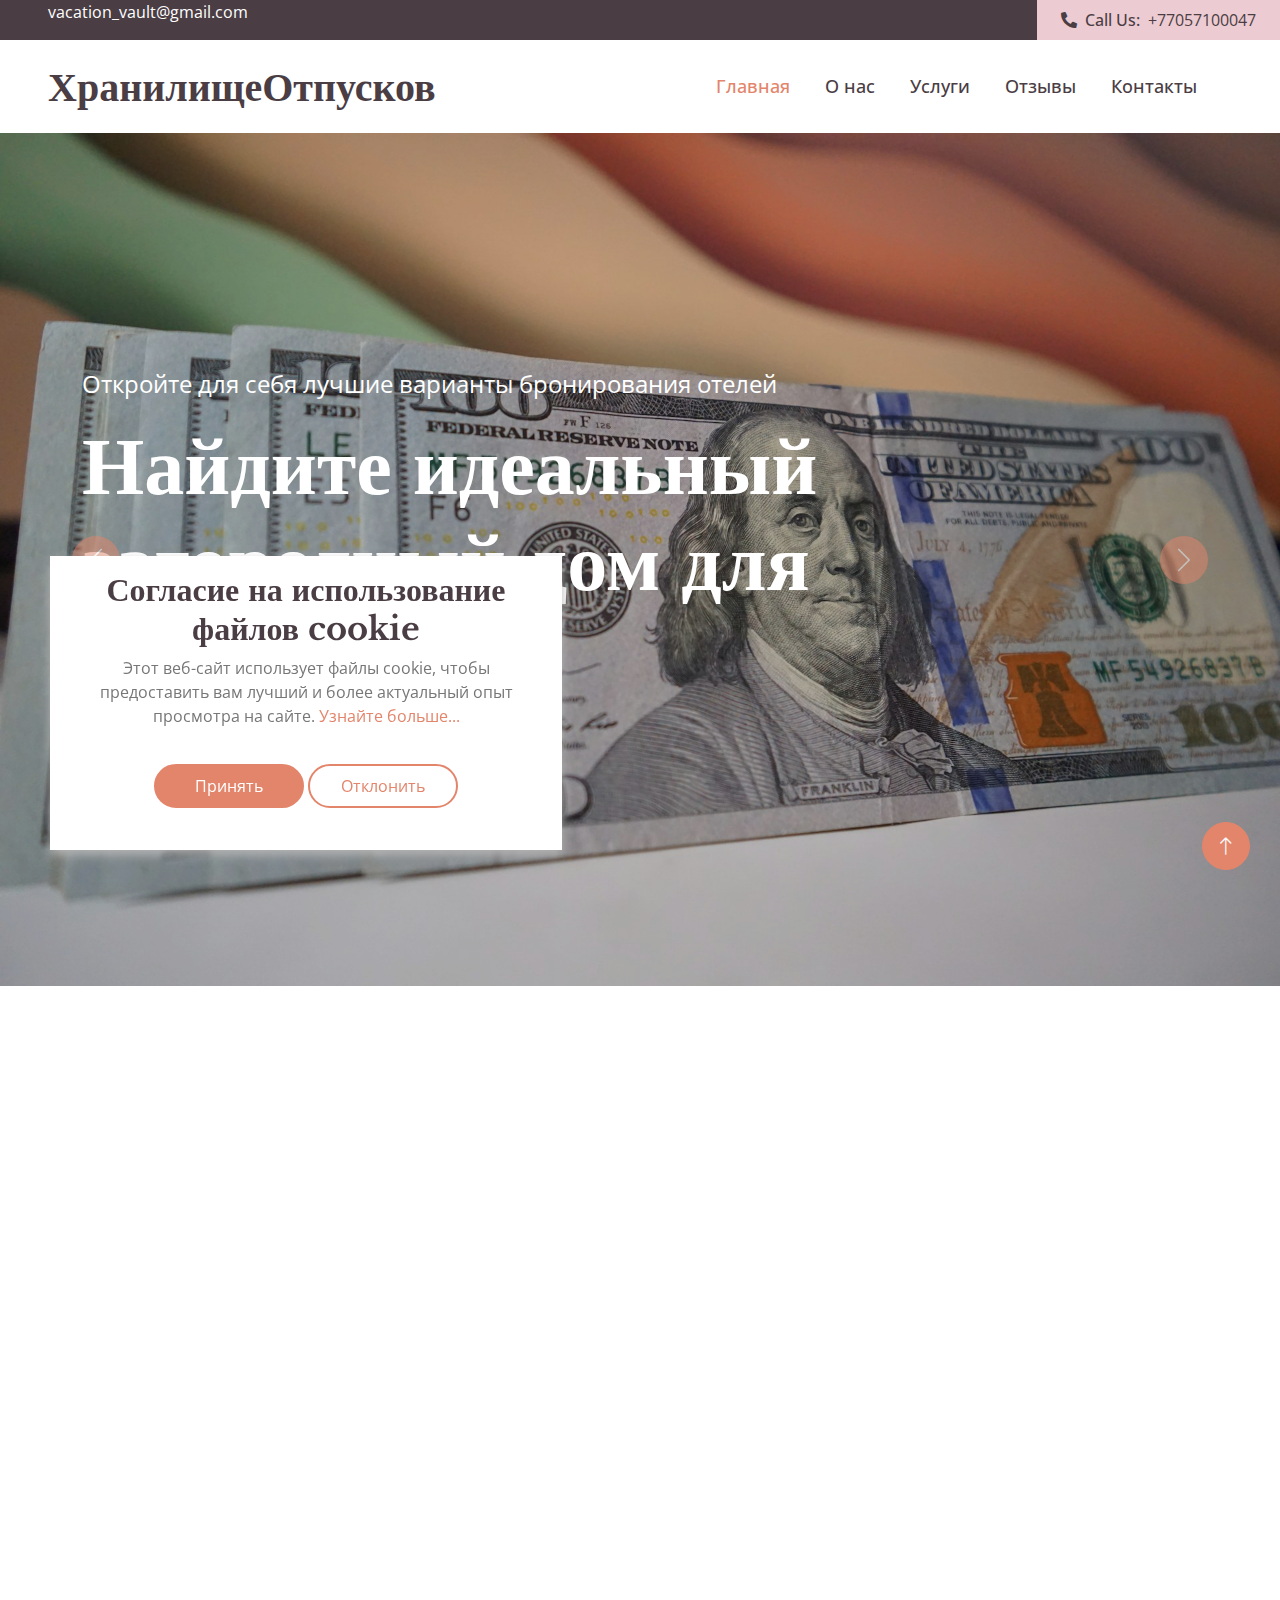
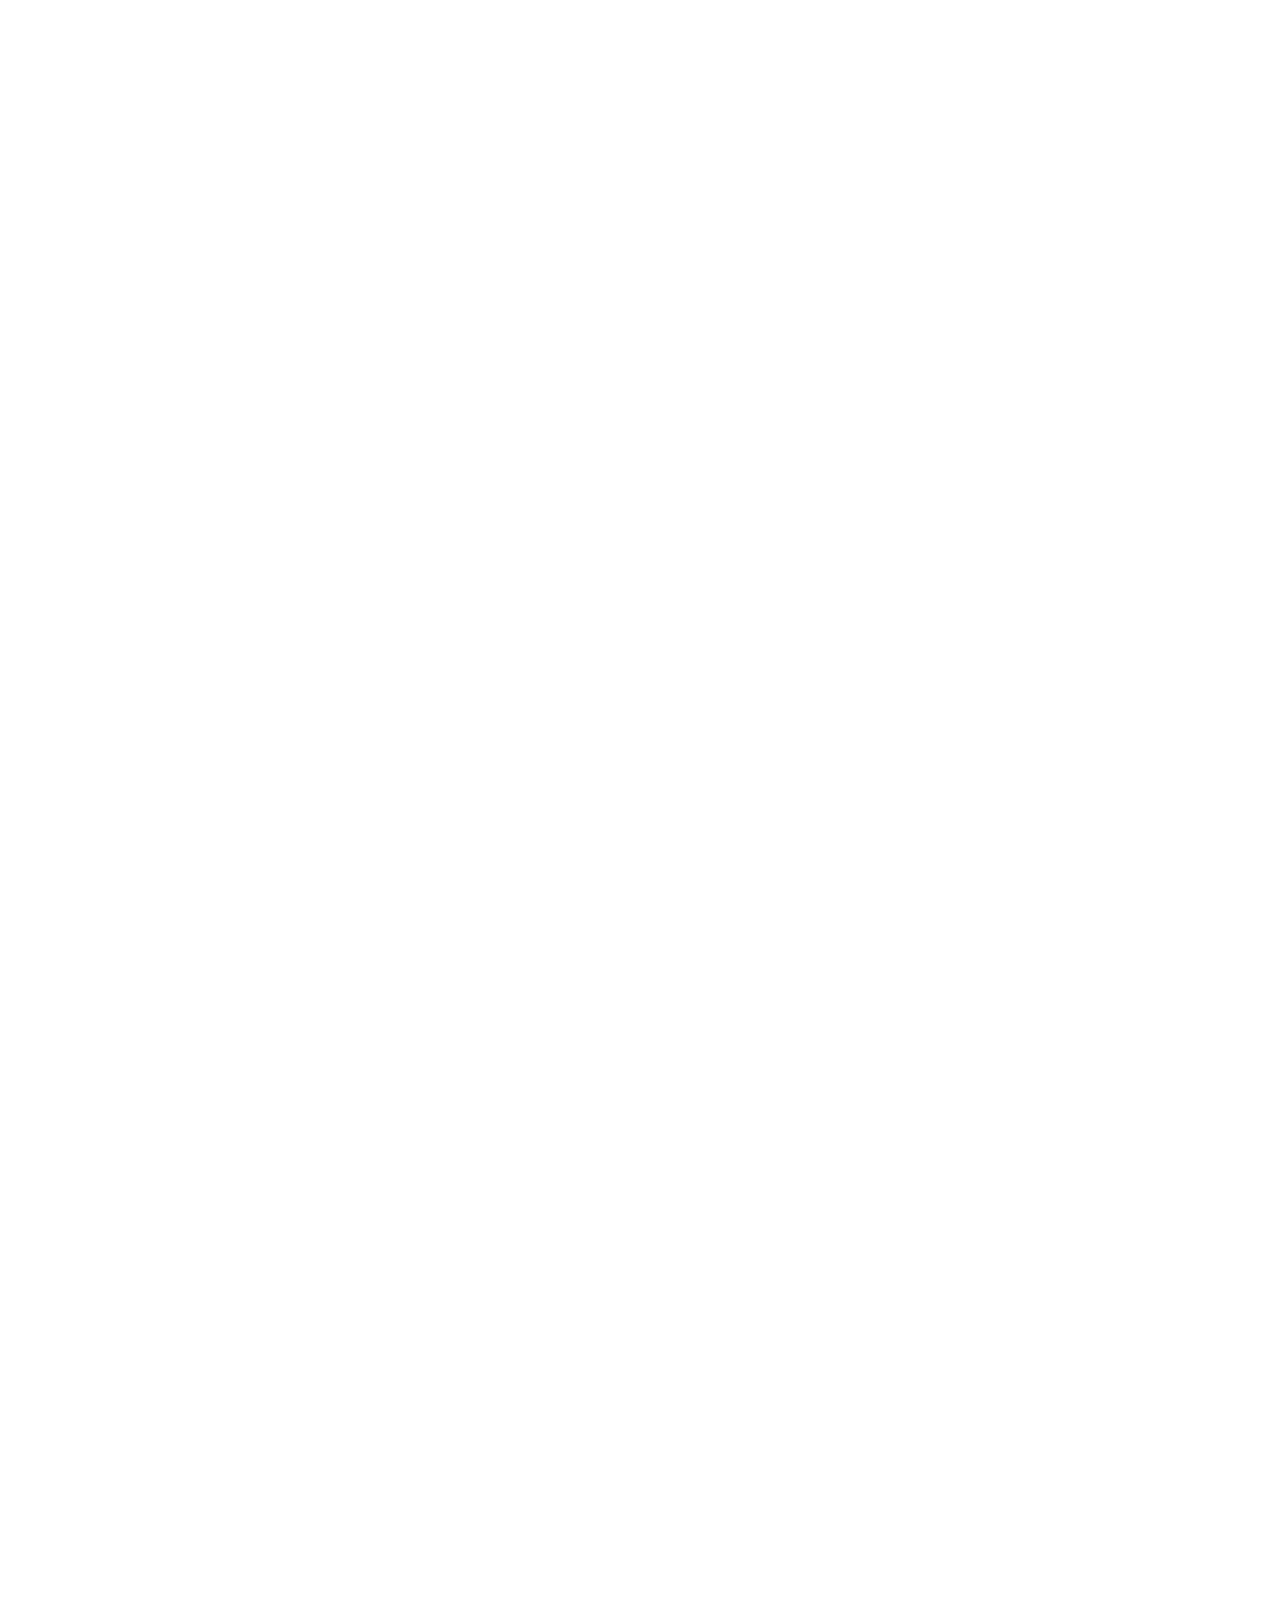
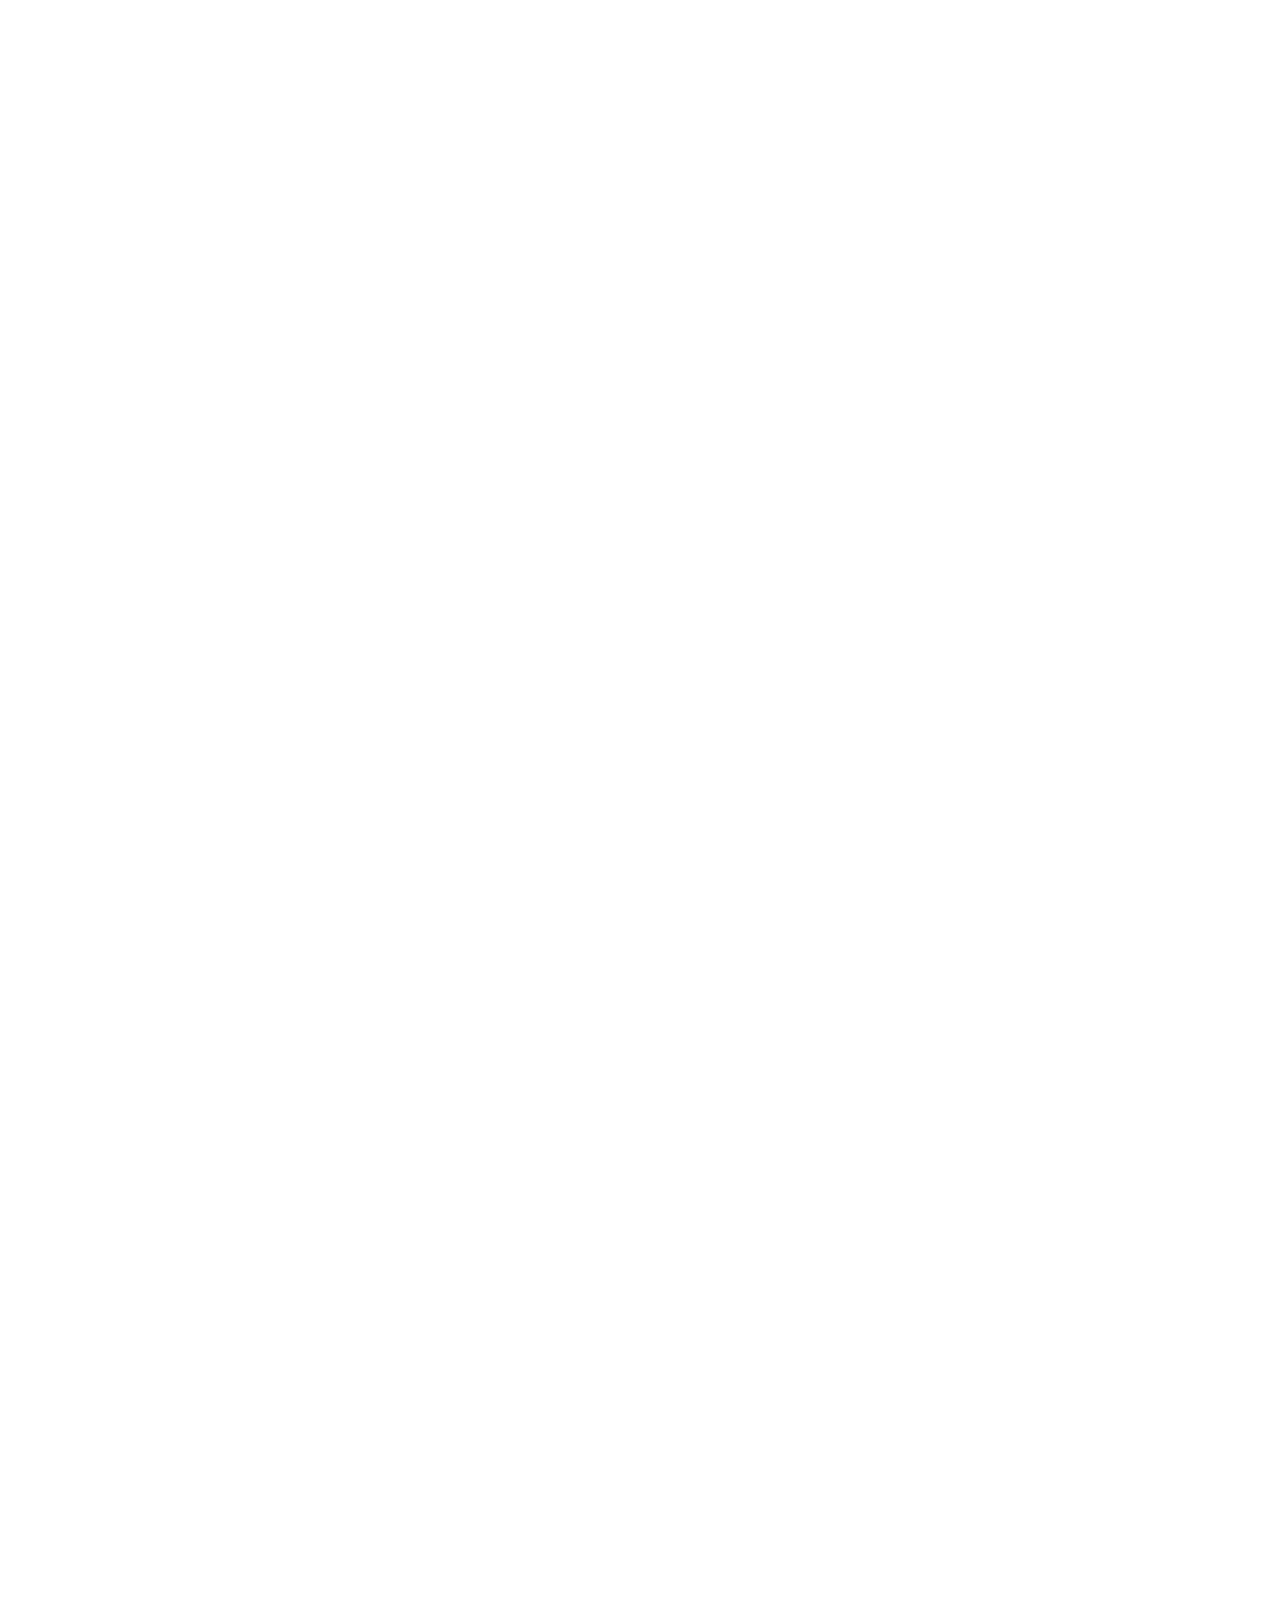
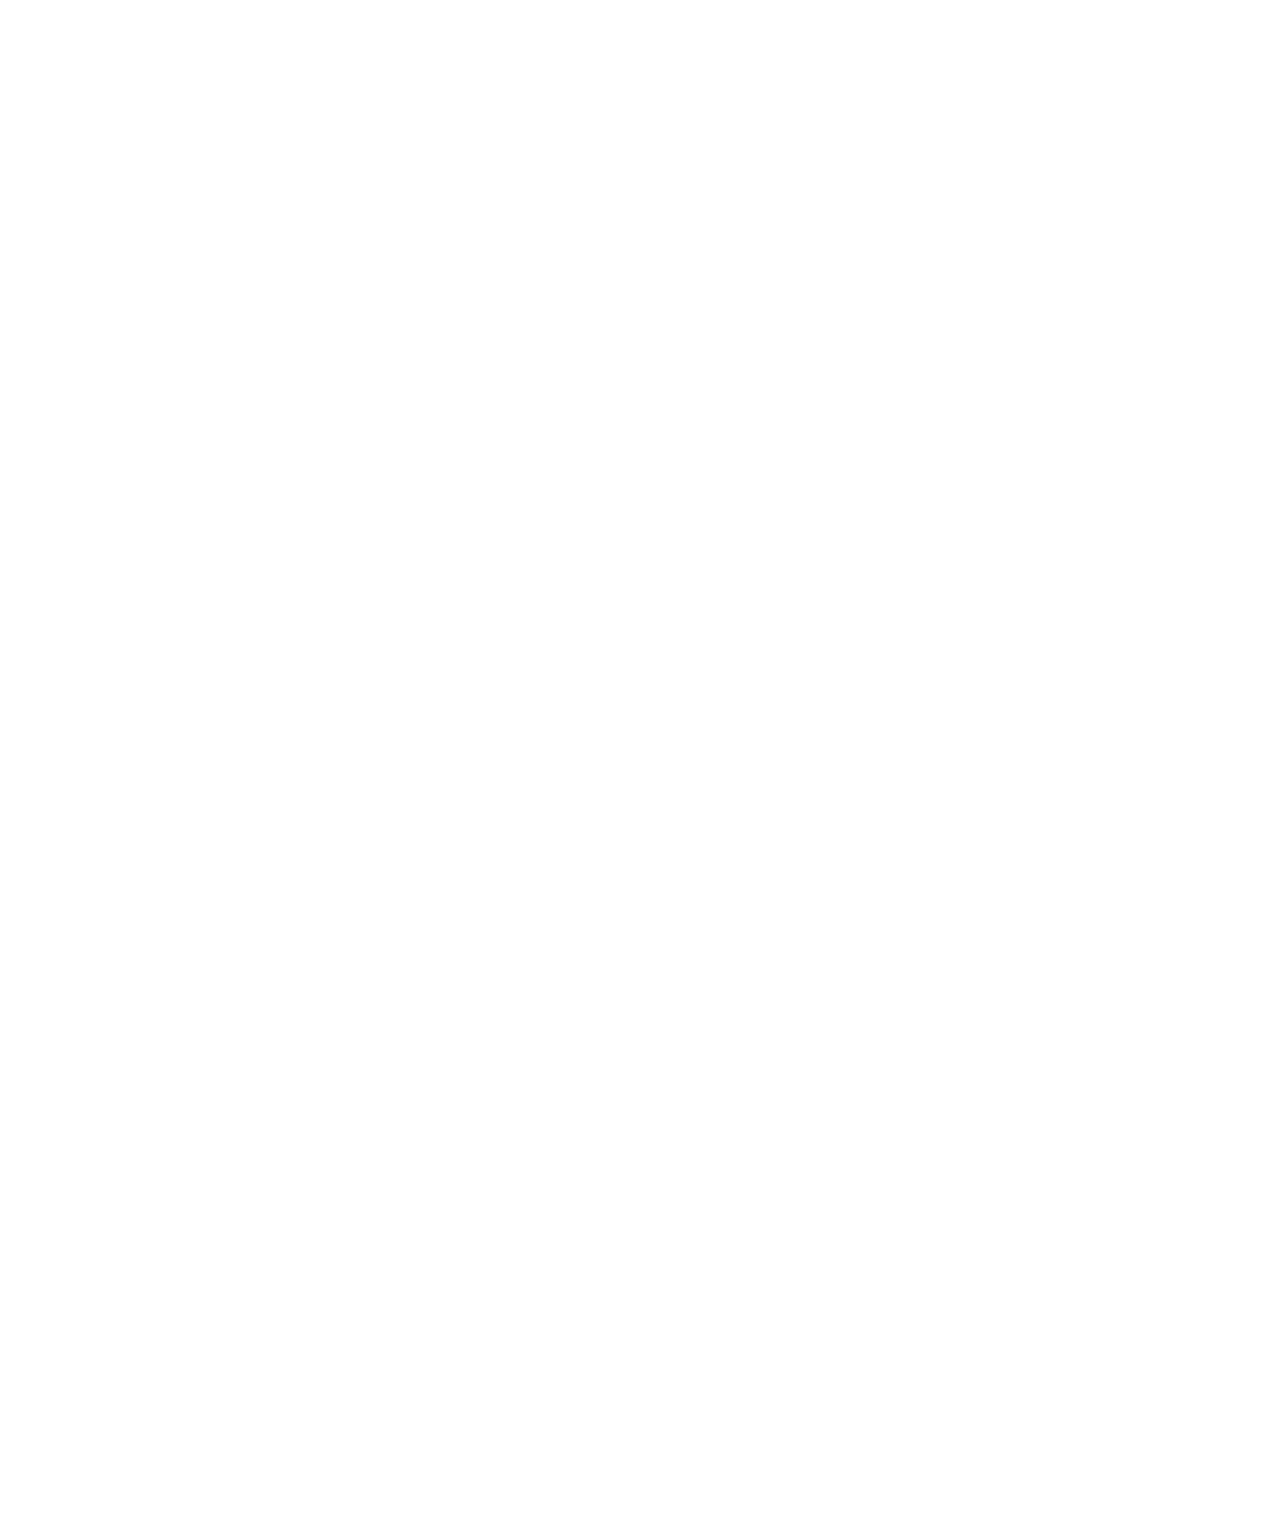
==== index.html @ 485f7a1d "WIP" ====
<!DOCTYPE html>
<html lang="en">
    <head>
        <meta charset="utf-8" />
        <title>ХранилищеОтпусков</title>
        <meta content="width=device-width, initial-scale=1.0" name="viewport" />
        <meta content="" name="keywords" />
        <meta content="" name="description" />

        <!-- Favicon -->
        <link href="img/favicon.ico" rel="icon" />

        <!-- Google Web Fonts -->
        <link rel="preconnect" href="https://fonts.googleapis.com" />
        <link rel="preconnect" href="https://fonts.gstatic.com" crossorigin />
        <link
            href="https://fonts.googleapis.com/css2?family=Libre+Baskerville:wght@700&family=Open+Sans:wght@400;500;600&display=swap"
            rel="stylesheet"
        />

        <!-- Icon Font Stylesheet -->
        <link
            href="https://cdnjs.cloudflare.com/ajax/libs/font-awesome/5.10.0/css/all.min.css"
            rel="stylesheet"
        />
        <link
            href="https://cdn.jsdelivr.net/npm/bootstrap-icons@1.4.1/font/bootstrap-icons.css"
            rel="stylesheet"
        />

        <!-- Libraries Stylesheet -->
        <link href="lib/animate/animate.min.css" rel="stylesheet" />
        <link
            href="lib/owlcarousel/assets/owl.carousel.min.css"
            rel="stylesheet"
        />
        <link href="lib/lightbox/css/lightbox.min.css" rel="stylesheet" />

        <!-- Customized Bootstrap Stylesheet -->
        <link href="css/bootstrap.min.css" rel="stylesheet" />

        <!-- Template Stylesheet -->
        <link href="css/style.css" rel="stylesheet" />
    </head>

    <body>
        <!-- Spinner Start -->
        <div
            id="spinner"
            class="show bg-white position-fixed translate-middle w-100 vh-100 top-50 start-50 d-flex align-items-center justify-content-center"
        >
            <div
                class="spinner-border text-primary"
                role="status"
                style="width: 3rem; height: 3rem"
            ></div>
        </div>
        <!-- Spinner End -->

        <!-- Topbar Start -->
        <div class="container-fluid bg-dark px-0">
            <div class="row g-0 d-none d-lg-flex">
                <div class="col-lg-6 ps-5 text-start text-white">
                    vacation_vault@gmail.com
                </div>
                <div class="col-lg-6 text-end">
                    <div
                        class="h-100 bg-secondary d-inline-flex align-items-center text-dark py-2 px-4"
                    >
                        <span class="me-2 fw-semi-bold"
                            ><i class="fa fa-phone-alt me-2"></i>Call Us:</span
                        >
                        <span>+77057100047</span>
                    </div>
                </div>
            </div>
        </div>
        <!-- Topbar End -->

        <!-- Navbar Start -->
        <nav
            class="navbar navbar-expand-lg bg-white navbar-light sticky-top px-4 px-lg-5"
        >
            <a href="index.html" class="navbar-brand d-flex align-items-center">
                <h1 class="m-0">ХранилищеОтпусков</h1>
            </a>
            <button
                type="button"
                class="navbar-toggler me-0"
                data-bs-toggle="collapse"
                data-bs-target="#navbarCollapse"
            >
                <span class="navbar-toggler-icon"></span>
            </button>
            <div class="collapse navbar-collapse" id="navbarCollapse">
                <div class="navbar-nav ms-auto p-4 p-lg-0">
                    <a href="index.html" class="nav-item nav-link active"
                        >Главная</a
                    >
                    <a href="about.html" class="nav-item nav-link">О нас</a>
                    <a href="service.html" class="nav-item nav-link">Услуги</a>
                    <a href="testimonial.html" class="nav-item nav-link"
                        >Отзывы</a
                    >
                    <a href="contact.html" class="nav-item nav-link"
                        >Контакты</a
                    >
                </div>
            </div>
        </nav>
        <!-- Navbar End -->

        <!-- Carousel Start -->
        <div class="container-fluid px-0 mb-5">
            <div
                id="header-carousel"
                class="carousel slide"
                data-bs-ride="carousel"
            >
                <div class="carousel-inner">
                    <div class="carousel-item active">
                        <img
                            class="w-100"
                            src="img/carousel-1.jpg"
                            alt="Image"
                        />
                        <div class="carousel-caption">
                            <div class="container">
                                <div class="row justify-content-start">
                                    <div class="col-lg-8 text-start">
                                        <p class="fs-4 text-white">
                                            Откройте для себя лучшие варианты
                                            бронирования отелей
                                        </p>
                                        <h1
                                            class="display-1 text-white mb-5 animated slideInRight"
                                        >
                                            Найдите идеальный загородный дом для
                                            отдыха
                                        </h1>
                                    </div>
                                </div>
                            </div>
                        </div>
                    </div>
                    <div class="carousel-item">
                        <img
                            class="w-100"
                            src="img/carousel-2.jpg"
                            alt="Image"
                        />
                        <div class="carousel-caption">
                            <div class="container">
                                <div class="row justify-content-end">
                                    <div class="col-lg-8 text-end">
                                        <p class="fs-4 text-white">
                                            Исследуйте возможности для отдыха в
                                            загородном комплексе
                                        </p>
                                        <h1
                                            class="display-1 text-white mb-5 animated slideInRight"
                                        >
                                            Удобства и расслабление на базе
                                            отдыха
                                        </h1>
                                    </div>
                                </div>
                            </div>
                        </div>
                    </div>
                </div>
                <button
                    class="carousel-control-prev"
                    type="button"
                    data-bs-target="#header-carousel"
                    data-bs-slide="prev"
                >
                    <span
                        class="carousel-control-prev-icon"
                        aria-hidden="true"
                    ></span>
                    <span class="visually-hidden">Назад</span>
                </button>
                <button
                    class="carousel-control-next"
                    type="button"
                    data-bs-target="#header-carousel"
                    data-bs-slide="next"
                >
                    <span
                        class="carousel-control-next-icon"
                        aria-hidden="true"
                    ></span>
                    <span class="visually-hidden">Вперед</span>
                </button>
            </div>
        </div>
        <!-- Carousel End -->

        <!-- About Start -->
        <div class="container-xxl py-5">
            <div class="container">
                <div class="row g-5 align-items-end">
                    <div class="col-lg-6">
                        <div class="row g-2">
                            <div
                                class="col-12 wow fadeIn"
                                data-wow-delay="0.5s"
                            >
                                <img
                                    class="img-fluid rounded"
                                    src="img/approach.jpg"
                                />
                            </div>
                        </div>
                    </div>
                    <div class="col-lg-6 wow fadeIn" data-wow-delay="0.5s">
                        <p
                            class="section-title bg-white text-start text-primary pe-3"
                        >
                            Наш Подход
                        </p>
                        <h1 class="mb-4">
                            Наш подход к бронированию: Коммитмент к качеству и
                            удобству
                        </h1>
                        <p class="mb-4">
                            В постоянно меняющемся мире туризма наш подход
                            основан на стремлении к созданию ценности и удобства
                            для клиентов. Мы считаем, что эффективное
                            бронирование не просто обеспечивает комфорт, но и
                            способствует ответственному отдыху. Мы предлагаем
                            разнообразные варианты бронирования отелей,
                            загородных домов и загородных комплексов, а также
                            баз отдыха, чтобы удовлетворить потребности каждого
                            путешественника. Наша цель — предоставить лучший
                            сервис и гарантировать, что каждый клиент найдет
                            идеальное место для отдыха. Мы уделяем внимание
                            исследованиям и сотрудничеству с местными
                            сообществами, чтобы наши предложения не только
                            соответствовали ожиданиям, но и поддерживали
                            устойчивое развитие регионов. Наша философия
                            заключается в том, что каждое бронирование должно
                            быть не только удобным, но и приносящим радость и
                            удовлетворение.
                        </p>
                    </div>
                </div>
            </div>
        </div>
        <!-- About End -->

        <!-- Features Start -->
        <div class="container-xxl py-5">
            <div class="container">
                <div class="row g-5 align-items-center">
                    <div class="col-lg-6 wow fadeInUp" data-wow-delay="0.1s">
                        <p
                            class="section-title bg-white text-start text-primary pe-3"
                        >
                            Почему выбирают нас!
                        </p>
                        <h1 class="mb-4">
                            Ваш партнер в организации качественного отдыха
                        </h1>
                        <p class="mb-4">
                            Выбор правильного партнера для бронирования жилья
                            важен в современном мире путешествий, особенно когда
                            речь идет о таких возможностях, как бронирование
                            отеля, загородного дома, загородного комплекса или
                            базы отдыха. Наш подход объединяет опыт,
                            инновационные стратегии и стремление к качеству, что
                            делает нас идеальным выбором для тех, кто ищет
                            комфорт и удобство. Мы посвящаем себя тому, чтобы
                            воплощать мечты в реальность, предлагая лучшие
                            условия для отдыха. Мы уделяем особое внимание
                            взаимодействию с местными сообществами, чтобы наши
                            предложения приносили пользу тем, кто нас окружает.
                            Наша цель — обеспечить высокий уровень сервиса и
                            гарантировать, что каждый клиент найдет идеальное
                            место для отдыха.
                        </p>
                        <p>
                            <i class="fa fa-check text-primary me-3"></i>
                            Экспертная помощь в бронировании отелей и
                            загородного жилья
                        </p>
                        <p>
                            <i class="fa fa-check text-primary me-3"></i>
                            Стремление к качественному отдыху
                        </p>
                        <p>
                            <i class="fa fa-check text-primary me-3"></i>
                            Уникальные партнерские отношения для повышения
                            уровня сервиса
                        </p>
                    </div>
                    <div class="col-lg-6">
                        <div class="rounded overflow-hidden">
                            <div class="row g-0">
                                <div
                                    class="col-sm-6 wow fadeIn"
                                    data-wow-delay="0.1s"
                                >
                                    <div
                                        class="text-center bg-primary py-5 px-4"
                                    >
                                        <img
                                            style="width: 64px; height: 64px"
                                            class="img-fluid mb-4"
                                            src="img/experience.png"
                                            alt=""
                                        />
                                        <h1
                                            class="display-6 text-white"
                                            data-toggle="counter-up"
                                        >
                                            12
                                        </h1>
                                        <span
                                            class="fs-5 fw-semi-bold text-secondary"
                                            >Годы опыта</span
                                        >
                                    </div>
                                </div>
                                <div
                                    class="col-sm-6 wow fadeIn"
                                    data-wow-delay="0.3s"
                                >
                                    <div
                                        class="text-center bg-secondary py-5 px-4"
                                    >
                                        <img
                                            style="width: 64px; height: 64px"
                                            class="img-fluid mb-4"
                                            src="img/award.png"
                                            alt=""
                                        />
                                        <h1
                                            class="display-6"
                                            data-toggle="counter-up"
                                        >
                                            183
                                        </h1>
                                        <span
                                            class="fs-5 fw-semi-bold text-primary"
                                            >Награды</span
                                        >
                                    </div>
                                </div>
                                <div
                                    class="col-sm-6 wow fadeIn"
                                    data-wow-delay="0.5s"
                                >
                                    <div
                                        class="text-center bg-secondary py-5 px-4"
                                    >
                                        <img
                                            style="width: 64px; height: 64px"
                                            class="img-fluid mb-4"
                                            src="img/animal.png"
                                            alt=""
                                        />
                                        <h1
                                            class="display-6"
                                            data-toggle="counter-up"
                                        >
                                            78
                                        </h1>
                                        <span
                                            class="fs-5 fw-semi-bold text-primary"
                                            >Проектов выполнено</span
                                        >
                                    </div>
                                </div>
                                <div
                                    class="col-sm-6 wow fadeIn"
                                    data-wow-delay="0.7s"
                                >
                                    <div
                                        class="text-center bg-primary py-5 px-4"
                                    >
                                        <img
                                            style="width: 64px; height: 64px"
                                            class="img-fluid mb-4"
                                            src="img/client.png"
                                            alt=""
                                        />
                                        <h1
                                            class="display-6 text-white"
                                            data-toggle="counter-up"
                                        >
                                            3940
                                        </h1>
                                        <span
                                            class="fs-5 fw-semi-bold text-secondary"
                                            >Счастливых клиентов</span
                                        >
                                    </div>
                                </div>
                            </div>
                        </div>
                    </div>
                </div>
            </div>
        </div>
        <!-- Features End -->

        <!-- Gallery Start -->
        <div class="container-xxl py-5 px-0">
            <div class="row g-0">
                <div
                    class="col-lg-3 col-md-6 wow fadeInUp"
                    data-wow-delay="0.1s"
                >
                    <div class="row g-0">
                        <div class="col-12">
                            <a
                                class="d-block"
                                href="img/gallery-5.jpg"
                                data-lightbox="gallery"
                            >
                                <img
                                    class="img-fluid"
                                    src="img/gallery-5.jpg"
                                    alt=""
                                />
                            </a>
                        </div>
                        <div class="col-12">
                            <a
                                class="d-block"
                                href="img/gallery-1.jpg"
                                data-lightbox="gallery"
                            >
                                <img
                                    class="img-fluid"
                                    src="img/gallery-1.jpg"
                                    alt=""
                                />
                            </a>
                        </div>
                    </div>
                </div>
                <div
                    class="col-lg-3 col-md-6 wow fadeInUp"
                    data-wow-delay="0.3s"
                >
                    <div class="row g-0">
                        <div class="col-12">
                            <a
                                class="d-block"
                                href="img/gallery-2.jpg"
                                data-lightbox="gallery"
                            >
                                <img
                                    class="img-fluid"
                                    src="img/gallery-2.jpg"
                                    alt=""
                                />
                            </a>
                        </div>
                        <div class="col-12">
                            <a
                                class="d-block"
                                href="img/gallery-6.jpg"
                                data-lightbox="gallery"
                            >
                                <img
                                    class="img-fluid"
                                    src="img/gallery-6.jpg"
                                    alt=""
                                />
                            </a>
                        </div>
                    </div>
                </div>
                <div
                    class="col-lg-3 col-md-6 wow fadeInUp"
                    data-wow-delay="0.5s"
                >
                    <div class="row g-0">
                        <div class="col-12">
                            <a
                                class="d-block"
                                href="img/gallery-7.jpg"
                                data-lightbox="gallery"
                            >
                                <img
                                    class="img-fluid"
                                    src="img/gallery-7.jpg"
                                    alt=""
                                />
                            </a>
                        </div>
                        <div class="col-12">
                            <a
                                class="d-block"
                                href="img/gallery-3.jpg"
                                data-lightbox="gallery"
                            >
                                <img
                                    class="img-fluid"
                                    src="img/gallery-3.jpg"
                                    alt=""
                                />
                            </a>
                        </div>
                    </div>
                </div>
                <div
                    class="col-lg-3 col-md-6 wow fadeInUp"
                    data-wow-delay="0.7s"
                >
                    <div class="row g-0">
                        <div class="col-12">
                            <a
                                class="d-block"
                                href="img/gallery-4.jpg"
                                data-lightbox="gallery"
                            >
                                <img
                                    class="img-fluid"
                                    src="img/gallery-4.jpg"
                                    alt=""
                                />
                            </a>
                        </div>
                        <div class="col-12">
                            <a
                                class="d-block"
                                href="img/gallery-8.jpg"
                                data-lightbox="gallery"
                            >
                                <img
                                    class="img-fluid"
                                    src="img/gallery-8.jpg"
                                    alt=""
                                />
                            </a>
                        </div>
                    </div>
                </div>
            </div>
        </div>
        <!-- Gallery End -->

        <!-- Product Start -->
        <div class="container-xxl py-5">
            <div class="container">
                <div
                    class="text-center mx-auto wow fadeInUp"
                    data-wow-delay="0.1s"
                >
                    <p
                        class="section-title bg-white text-center text-primary px-3"
                    >
                        Основные Принципы
                    </p>
                    <h1 class="mb-5">Стремление к качеству и надежности</h1>
                    <p>
                        В мире бронирования жилья соблюдение основных принципов
                        необходимо для достижения устойчивого роста и
                        долгосрочного успеха. Наша философия основана на
                        убеждении, что качественный отдых может сочетаться с
                        социальной ответственностью и уважением к окружающей
                        среде. Мы подчеркиваем важность стратегического подхода,
                        который приносит пользу как клиентам, так и местным
                        сообществам. Центральным в нашем подходе является
                        понимание того, что сектор загородного отдыха предлагает
                        уникальные возможности, которые требуют тщательного
                        планирования. Проекты, такие как бронирование отеля,
                        загородного дома или базы отдыха, демонстрируют, как
                        ответственный подход может открыть значительный
                        потенциал, способствуя этичным практикам. Фокусируясь на
                        устойчивом развитии и вовлечении сообщества, мы создаем
                        пути для роста, которые отражают нашу приверженность
                        качеству и социальной ценности.
                    </p>
                </div>
                <div class="row gx-4">
                    <div
                        class="col-md-6 col-lg-4 col-xl-4 wow fadeInUp"
                        data-wow-delay="0.1s"
                    >
                        <div class="product-item">
                            <div class="position-relative">
                                <img
                                    class="img-fluid"
                                    src="img/product-1.jpg"
                                    alt=""
                                />
                            </div>
                            <div class="text-center p-4">
                                <a class="d-block h5" href="">
                                    Вовлечение Сообщества
                                </a>
                                <span class="text-primary me-1">
                                    Бронирование загородного жилья требует
                                    глубокого понимания местных сообществ.
                                    Устанавливая отношения и приоритизируя
                                    потребности сообщества, мы обеспечиваем,
                                    чтобы наши предложения приносили
                                    положительные социальные изменения, создавая
                                    комфорт для отдыхающих.
                                </span>
                            </div>
                        </div>
                    </div>
                    <div
                        class="col-md-6 col-lg-4 col-xl-4 wow fadeInUp"
                        data-wow-delay="0.3s"
                    >
                        <div class="product-item">
                            <div class="position-relative">
                                <img
                                    class="img-fluid"
                                    src="img/product-2.jpg"
                                    alt=""
                                />
                            </div>
                            <div class="text-center p-4">
                                <a class="d-block h5" href="">
                                    Устойчивый Фокус на Загородный Отдых
                                </a>
                                <span class="text-primary me-1">
                                    Наша приверженность устойчивому развитию
                                    определяет наши стратегии бронирования. Мы
                                    приоритизируем проекты, такие как загородные
                                    комплексы, которые не только обеспечивают
                                    комфорт, но и придерживаются лучших
                                    экологических практик, обеспечивая
                                    ответственное управление ресурсами.
                                </span>
                            </div>
                        </div>
                    </div>
                    <div
                        class="col-md-6 col-lg-4 col-xl-4 wow fadeInUp"
                        data-wow-delay="0.5s"
                    >
                        <div class="product-item">
                            <div class="position-relative">
                                <img
                                    class="img-fluid"
                                    src="img/product-3.jpg"
                                    alt=""
                                />
                            </div>
                            <div class="text-center p-4">
                                <a class="d-block h5" href="">
                                    Стратегическое Планирование Отдыха
                                </a>
                                <span class="text-primary me-1">
                                    Эффективное планирование является основой
                                    нашего подхода к бронированию. Разрабатывая
                                    индивидуальные стратегии, учитывающие как
                                    рыночные возможности, так и потребности
                                    местных сообществ, мы помогаем нашим
                                    клиентам делать обоснованные выборы для
                                    комфортного отдыха.
                                </span>
                            </div>
                        </div>
                    </div>
                </div>
            </div>
        </div>
        <!-- Product End -->

        <!-- Banner Start -->
        <div
            class="container-fluid banner my-5 py-5"
            data-parallax="scroll"
            data-image-src="img/banner.jpg"
        >
            <div class="container py-5">
                <div class="row g-5">
                    <div class="col-lg-12 wow fadeIn" data-wow-delay="0.3s">
                        <div class="row g-4 align-items-center">
                            <div class="col-sm-4">
                                <img
                                    class="img-fluid rounded"
                                    src="img/banner-1.jpg"
                                    alt=""
                                />
                            </div>
                            <div class="col-sm-8">
                                <h2 class="text-white mb-3">
                                    Перспективы Загородного Отдыха
                                </h2>
                                <p class="text-white mb-4">
                                    В последние годы сектор загородного отдыха
                                    стал настоящей находкой для тех, кто ищет
                                    качественный отдых. С растущим спросом на
                                    комфортное проживание, возможности для
                                    бронирования отеля, загородного дома или
                                    базы отдыха привлекают внимание как
                                    индивидуальных, так и корпоративных
                                    клиентов. Стратегия выбора загородного жилья
                                    основывается на принципах устойчивого
                                    развития и вовлечения местного сообщества.
                                    Такие проекты, как бронирование загородного
                                    комплекса, направлены не только на комфорт
                                    клиентов, но и на поддержку местной
                                    экономики и социальной ответственности. В
                                    центре этой инициативы находится создание
                                    уникальных возможностей для отдыха, которые
                                    обеспечивают качественное обслуживание и
                                    удовлетворение потребностей клиентов. Наша
                                    цель — не только предоставить лучшие условия
                                    для отдыха, но и гарантировать, что
                                    управление ресурсами происходит
                                    ответственно, с учетом интересов местного
                                    населения. Привлекая внимание к загородным
                                    предложениям, мы стремимся создать
                                    отношения, которые приносят пользу всем
                                    участникам процесса.
                                </p>
                            </div>
                        </div>
                    </div>
                </div>
            </div>
        </div>
        <!-- Banner End -->

        <!-- Blog Start -->
        <div class="container-xxl py-5">
            <div class="container">
                <div
                    class="text-center mx-auto wow fadeInUp"
                    data-wow-delay="0.1s"
                >
                    <p
                        class="section-title bg-white text-center text-primary px-3"
                    >
                        Наши Последние Статьи
                    </p>
                    <h1 class="mb-5">Информация о Загородном Отдыхе</h1>
                    <p>
                        Будьте в курсе динамичного мира загородного отдыха,
                        особенно в контексте бронирования отеля, загородного
                        дома или базы отдыха. Наша последняя статья предлагает
                        ценные рекомендации, экспертные мнения и практические
                        советы по навигации в мире загородного отдыха. Мы
                        исследуем возможности, такие как бронирование
                        загородного комплекса, и подчеркиваем стратегии, которые
                        обеспечивают комфорт и удовлетворение потребностей
                        клиентов. Независимо от того, являетесь ли вы опытным
                        путешественником или только начинаете свой путь, наш
                        контент поможет вам принять обоснованные решения в
                        изменяющемся рынке загородного отдыха.
                    </p>
                </div>
                <div class="row gx-4">
                    <div
                        class="col-md-6 col-lg-6 col-xl-6 wow fadeInUp"
                        data-wow-delay="0.5s"
                    >
                        <div class="product-item">
                            <div class="position-relative">
                                <img
                                    class="img-fluid"
                                    src="img/blog-1.jpg"
                                    alt=""
                                />
                            </div>
                            <div class="text-center p-4">
                                <a class="d-block h5" href="">
                                    Возможности и Проблемы
                                </a>
                                <span class="text-primary me-1">
                                    Изучите захватывающие перспективы
                                    бронирования загородного отдыха. Эта статья
                                    рассматривает текущие тенденции,
                                    потенциальные проблемы и как такие
                                    инициативы, как бронирование загородного
                                    дома, формируют будущее. Узнайте, как
                                    стратегическое планирование может помочь вам
                                    воспользоваться этими новыми возможностями.
                                </span>
                            </div>
                        </div>
                    </div>
                    <div
                        class="col-md-6 col-lg-6 col-xl-6 wow fadeInUp"
                        data-wow-delay="0.7s"
                    >
                        <div class="product-item">
                            <div class="position-relative">
                                <img
                                    class="img-fluid"
                                    src="img/blog-2.jpg"
                                    alt=""
                                />
                            </div>
                            <div class="text-center p-4">
                                <a class="d-block h5" href="">
                                    Модель Устойчивого Развития
                                </a>
                                <span class="text-primary me-1">
                                    Узнайте, как современные подходы к
                                    загородному отдыху переосмысляют возможности
                                    бронирования. Эта статья рассматривает
                                    ключевые принципы эффективного управления
                                    загородными объектами и их влияние на
                                    устойчивое развитие.
                                </span>
                            </div>
                        </div>
                    </div>
                </div>
            </div>
        </div>
        <!-- Blog End -->

        <!-- Footer Start -->
        <div
            class="container-fluid bg-dark footer mt-5 py-5 wow fadeIn"
            data-wow-delay="0.1s"
        >
            <div class="container py-5">
                <div class="row g-5">
                    <div class="col-lg-3 col-md-6">
                        <h5 class="text-white mb-4">Наш Офис</h5>
                        <p class="mb-2">
                            <i class="fa fa-map-marker-alt me-3"></i>Керей,
                            Жәнібек хандар көшесі 18, Астана 010000, Казахстан
                        </p>
                        <p class="mb-2">
                            <i class="fa fa-phone-alt me-3"></i>+77057100047
                        </p>
                        <p class="mb-2">
                            <i class="fa fa-envelope me-3"></i
                            >vacation_vault@gmail.com
                        </p>
                    </div>
                    <div class="col-lg-3 col-md-6">
                        <h5 class="text-white mb-4">Быстрые Ссылки</h5>
                        <a class="btn btn-link" href="about.html">О Нас</a>
                        <a class="btn btn-link" href="contact.html"
                            >Связаться с Нами</a
                        >
                        <a class="btn btn-link" href="service.html"
                            >Наши Услуги</a
                        >
                        <a class="btn btn-link" href="terms-of-use.html"
                            >Условия Использования</a
                        >
                        <a class="btn btn-link" href="privacy-policy.html"
                            >Политика Конфиденциальности</a
                        >
                    </div>
                    <div class="col-lg-3 col-md-6">
                        <h5 class="text-white mb-4">Часы Работы</h5>
                        <p class="mb-1">Понедельник - Пятница</p>
                        <h6 class="text-light">09:00 - 19:00</h6>
                        <p class="mb-1">Суббота</p>
                        <h6 class="text-light">09:00 - 12:00</h6>
                        <p class="mb-1">Воскресенье</p>
                        <h6 class="text-light">Закрыто</h6>
                    </div>
                    <div class="col-lg-3 col-md-6">
                        <h5 class="text-white mb-4">Рассылка Новостей</h5>
                        <p>
                            Подпишитесь на нашу рассылку, чтобы получать
                            последние обновления и советы по бронированию
                            отелей, загородных домов и баз отдыха.
                        </p>
                        <div class="position-relative w-100">
                            <input
                                class="form-control bg-transparent w-100 py-3 ps-4 pe-5"
                                type="text"
                                placeholder="Ваш email"
                                id="email"
                            />
                            <button
                                type="button"
                                class="btn btn-secondary py-2 position-absolute top-0 end-0 mt-2 me-2"
                                id="submit"
                                onclick="sendForm()"
                            >
                                Подписаться
                            </button>
                        </div>
                        <div id="result"></div>
                    </div>
                </div>
            </div>
        </div>
        <!-- Footer End -->

        <!-- Cookie banner -->
        <div class="cookie-wrapper show">
            <div>
                <i class="bx bx-cookie"></i>
                <h2 style="text-align: center">
                    Согласие на использование файлов cookie
                </h2>
            </div>

            <div class="data">
                <p>
                    Этот веб-сайт использует файлы cookie, чтобы предоставить
                    вам лучший и более актуальный опыт просмотра на сайте.
                    <a href="#">Узнайте больше...</a>
                </p>
            </div>

            <div class="buttons">
                <button class="cookie-button" id="acceptBtn">Принять</button>
                <button class="cookie-button" id="declineBtn">Отклонить</button>
            </div>
        </div>
        <!-- End Cookie banner -->

        <!-- Back to Top -->
        <a
            href="#"
            class="btn btn-lg btn-primary btn-lg-square rounded-circle back-to-top"
            ><i class="bi bi-arrow-up"></i
        ></a>

        <!-- JavaScript Libraries -->
        <script src="https://code.jquery.com/jquery-3.4.1.min.js"></script>
        <script src="https://cdn.jsdelivr.net/npm/bootstrap@5.0.0/dist/js/bootstrap.bundle.min.js"></script>
        <script src="lib/wow/wow.min.js"></script>
        <script src="lib/easing/easing.min.js"></script>
        <script src="lib/waypoints/waypoints.min.js"></script>
        <script src="lib/owlcarousel/owl.carousel.min.js"></script>
        <script src="lib/counterup/counterup.min.js"></script>
        <script src="lib/parallax/parallax.min.js"></script>
        <script src="lib/lightbox/js/lightbox.min.js"></script>

        <!-- Template Javascript -->
        <script src="js/main.js"></script>
        <script src="js/cookiebanner.js"></script>
        <script src="js/contact-form.js"></script>
    </body>
</html>
---- css/style.css ----
/********** Template CSS **********/
:root {
    --primary: #e3856b;
    --secondary: #edcbd2;
    --light: #f7f7f7;
    --dark: #4a3d44;
}

.back-to-top {
    position: fixed;
    display: none;
    right: 30px;
    bottom: 30px;
    z-index: 99;
}

.fw-bold {
    font-weight: 700 !important;
}

.fw-medium {
    font-weight: 600 !important;
}

.fw-semi-bold {
    font-weight: 500 !important;
}

/*** Spinner ***/
#spinner {
    opacity: 0;
    visibility: hidden;
    transition: opacity 0.5s ease-out, visibility 0s linear 0.5s;
    z-index: 99999;
}

#spinner.show {
    transition: opacity 0.5s ease-out, visibility 0s linear 0s;
    visibility: visible;
    opacity: 1;
}

/*** Button ***/
.btn {
    transition: 0.5s;
    font-weight: 500;
}

.btn-primary,
.btn-outline-primary:hover {
    color: var(--light);
}

.btn-secondary,
.btn-outline-secondary:hover {
    color: var(--dark);
}

.btn-square {
    width: 38px;
    height: 38px;
}

.btn-sm-square {
    width: 32px;
    height: 32px;
}

.btn-lg-square {
    width: 48px;
    height: 48px;
}

.btn-square,
.btn-sm-square,
.btn-lg-square {
    padding: 0;
    display: flex;
    align-items: center;
    justify-content: center;
    font-weight: normal;
}

/*** Navbar ***/
.navbar.sticky-top {
    top: -100px;
    transition: 0.5s;
}

.navbar .navbar-nav .nav-link {
    margin-right: 35px;
    padding: 25px 0;
    color: var(--dark);
    font-size: 18px;
    font-weight: 500;
    outline: none;
}

.navbar .navbar-nav .nav-link:hover,
.navbar .navbar-nav .nav-link.active {
    color: var(--primary);
}

.navbar .dropdown-toggle::after {
    border: none;
    content: '\f107';
    font-family: 'Font Awesome 5 Free';
    font-weight: 900;
    vertical-align: middle;
    margin-left: 8px;
}

@media (max-width: 991.98px) {
    .navbar .navbar-nav .nav-link {
        margin-right: 0;
        padding: 10px 0;
    }

    .navbar .navbar-nav {
        border-top: 1px solid #eeeeee;
    }
}

@media (min-width: 992px) {
    .navbar .nav-item .dropdown-menu {
        display: block;
        border: none;
        margin-top: 0;
        top: 150%;
        opacity: 0;
        visibility: hidden;
        transition: 0.5s;
    }

    .navbar .nav-item:hover .dropdown-menu {
        top: 100%;
        visibility: visible;
        transition: 0.5s;
        opacity: 1;
    }
}

/*** Header ***/
.carousel-caption {
    top: 0;
    left: 0;
    right: 0;
    bottom: 0;
    display: flex;
    align-items: center;
    background: rgba(0, 0, 0, 0.1);
    z-index: 1;
}

.carousel-control-prev,
.carousel-control-next {
    width: 15%;
}

.carousel-control-prev-icon,
.carousel-control-next-icon {
    width: 3rem;
    height: 3rem;
    border-radius: 3rem;
    background-color: var(--primary);
    border: 10px solid var(--primary);
}

@media (max-width: 768px) {
    #header-carousel .carousel-item {
        position: relative;
        min-height: 450px;
    }

    #header-carousel .carousel-item img {
        position: absolute;
        width: 100%;
        height: 100%;
        object-fit: cover;
    }
}

.page-header {
    background: url(../img/banner.jpg) center center no-repeat;
    background-size: cover;
}

.bg1 {
    background: url(../img/banner1.jpg) center center no-repeat;
    background-size: cover;
}
.bg2 {
    background: url(../img/banner2.jpg) center center no-repeat;
    background-size: cover;
}
.bg3 {
    background: url(../img/banner3.jpg) center center no-repeat;
    background-size: cover;
}
.bg4 {
    background: url(../img/banner4.jpg) center center no-repeat;
    background-size: cover;
}

.page-header .breadcrumb-item + .breadcrumb-item::before {
    color: var(--light);
}

.page-header .breadcrumb-item,
.page-header .breadcrumb-item a {
    font-size: 18px;
    color: var(--light);
}

/*** Section Title ***/
.section-title {
    position: relative;
    display: inline-block;
    text-transform: uppercase;
    font-weight: 600;
}

.section-title::before {
    position: absolute;
    content: '';
    width: calc(100% + 80px);
    height: 2px;
    top: 5px;
    left: -40px;
    background: var(--primary);
    z-index: -1;
}

.section-title::after {
    position: absolute;
    content: '';
    width: calc(100% + 120px);
    height: 2px;
    bottom: 6px;
    left: -60px;
    background: var(--primary);
    z-index: -1;
}

.section-title.text-start::before {
    width: calc(100% + 40px);
    left: 0;
}

.section-title.text-start::after {
    width: calc(100% + 60px);
    left: 0;
}

/*** About ***/
.about-experience {
    position: absolute;
    width: 100%;
    height: 100%;
    right: -45px;
    bottom: -45px;
    display: flex;
    flex-direction: column;
    align-items: center;
    justify-content: center;
}

/*** Service ***/
.service-item {
    position: relative;
    border-radius: 8px;
    box-shadow: 0 0 45px rgba(0, 0, 0, 0.07);
}

.service-item .service-img {
    position: absolute;
    width: 100%;
    height: 100%;
    top: 0;
    left: 0;
    border-radius: 8px;
    overflow: hidden;
    z-index: -1;
}

.service-item .service-img img {
    position: absolute;
    width: 100%;
    height: 100%;
    left: 0;
    object-fit: cover;
    border-radius: 10px;
}

.service-item .service-img::before {
    position: absolute;
    content: '';
    width: 100%;
    height: 100%;
    top: 0;
    left: 0;
    background: rgba(0, 0, 0, 0.5);
    border-radius: 10px;
    z-index: 1;
}

.service-item .service-img::after {
    position: absolute;
    content: '';
    width: 100%;
    height: 100%;
    top: 0;
    left: 0;
    background: #ffffff;
    transition: 0.5s ease-out;
    z-index: 2;
}

.service-item:hover .service-img::after {
    width: 0;
    left: auto;
    right: 0;
}

.service-item .service-text .service-icon {
    width: 140px;
    height: 140px;
    padding: 15px;
    margin-top: -70px;
    margin-bottom: 40px;
    background: #ffffff;
    border-radius: 140px;
    overflow: hidden;
    box-shadow: 0 0 60px rgba(0, 0, 0, 0.1);
}

.service-item .service-text .service-icon img {
    width: 100%;
    height: 100%;
    object-fit: cover;
}

.service-item .service-text h5,
.service-item .service-text p {
    transition: 0.5s;
}

.service-item:hover .service-text h5,
.service-item:hover .service-text p {
    color: #ffffff;
}

.service-item .service-text .btn {
    color: var(--secondary);
    background: #ffffff;
    box-shadow: 0 0 45px rgba(0, 0, 0, 0.25);
}

.service-item .service-text .btn:hover {
    color: var(--dark);
    background: var(--secondary);
}

/*** Product ***/
.product-item {
    position: relative;
    border-radius: 8px;
    overflow: hidden;
    box-shadow: 0 0 45px rgba(0, 0, 0, 0.07);
}

.product-item .product-overlay {
    position: absolute;
    width: 100%;
    height: 100%;
    top: 0;
    left: 0;
    display: flex;
    align-items: center;
    justify-content: center;
    background: rgba(0, 0, 0, 0.5);
    opacity: 0;
    padding-top: 60px;
    transition: 0.5s;
}

.product-item:hover .product-overlay {
    opacity: 1;
    padding-top: 0;
}

/*** Team ***/
.team-item {
    position: relative;
    text-align: center;
    border-radius: 8px;
    box-shadow: 0 0 45px rgba(0, 0, 0, 0.07);
}

.team-item .btn {
    border-color: transparent;
    box-shadow: 0 0 45px rgba(0, 0, 0, 0.2);
}

/*** Testimonial ***/
.testimonial-img {
    position: relative;
    min-height: 400px;
}

.testimonial-img::after {
    position: absolute;
    content: '\f10d';
    font-family: 'Font Awesome 5 Free';
    font-weight: 900;
    font-size: 200px;
    color: #eeeeee;
    top: 50%;
    left: 50%;
    transform: translate(-50%, -50%);
    z-index: -1;
}

.testimonial-img img {
    position: absolute;
    width: 100px;
    height: 100px;
    border-radius: 100px;
    object-fit: cover;
}

.testimonial-img img:nth-child(1) {
    top: 0;
    left: 0;
}

.testimonial-img img:nth-child(2) {
    top: 60%;
    left: 20%;
}

.testimonial-img img:nth-child(3) {
    top: 20%;
    left: 60%;
}

.testimonial-img img:nth-child(4) {
    bottom: 0;
    right: 0;
}

.testimonial-img img .animated.pulse {
    animation-duration: 2s;
}

.testimonial-carousel .owl-item img {
    width: 100px;
    height: 100px;
    border-radius: 100px;
}

.testimonial-carousel .owl-nav {
    margin-top: 30px;
    display: flex;
}

.testimonial-carousel .owl-nav .owl-prev,
.testimonial-carousel .owl-nav .owl-next {
    margin-right: 15px;
    width: 45px;
    height: 45px;
    display: flex;
    align-items: center;
    justify-content: center;
    color: var(--secondary);
    border-radius: 45px;
    box-shadow: 0 0 45px rgba(0, 0, 0, 0.2);
    font-size: 22px;
    transition: 0.5s;
}

.testimonial-carousel .owl-nav .owl-prev:hover,
.testimonial-carousel .owl-nav .owl-next:hover {
    background: var(--secondary);
    color: var(--dark);
}

/*** Footer ***/
.footer {
    color: #b0b9ae;
}

.footer .btn.btn-link {
    display: block;
    margin-bottom: 5px;
    padding: 0;
    text-align: left;
    color: #b0b9ae;
    font-weight: normal;
    text-transform: capitalize;
    transition: 0.3s;
}

.footer .btn.btn-link::before {
    position: relative;
    content: '\f105';
    font-family: 'Font Awesome 5 Free';
    font-weight: 900;
    margin-right: 10px;
}

.footer .btn.btn-link:hover {
    color: var(--light);
    letter-spacing: 1px;
    box-shadow: none;
}
@import url('https://fonts.googleapis.com/css2?family=Poppins:wght@300;400;500;600&display=swap');

.cookie-wrapper {
    position: fixed;
    bottom: 50px;
    left: 50px;
    width: 40%;
    background: #fff;
    padding: 15px 25px 22px;
    transition: right 0.3s ease;
    box-shadow: 0 5px 10px rgb(181 181 181);
    z-index: 999;
}
.cookie-wrapper .show {
    right: 20px;
}

@media (max-width: 772px) {
    .cookie-wrapper {
        width: 100%;
        bottom: 0px;
        left: 0px;
    }
}

.hidden {
    display: none;
}
header i {
    color: #e3856b;
    font-size: 32px;
    text-align: center;
}
header h2 {
    color: #e3856b;
    font-weight: 500;
    text-align: center;
}
.data {
    text-align: center;
}
.data p a {
    color: #e3856b;
    text-decoration: none;
    text-align: center !important;
}
.data p a:hover {
    text-decoration: underline;
}
.buttons {
    padding: 20px 0px;
    text-align: center;
}
.buttons .cookie-button {
    border: 2px solid #e3856b;
    color: #fff;
    padding: 8px 0;
    background: #e3856b;
    cursor: pointer;
    width: calc(100% / 2 - 10px);
    transition: all 0.2s ease;
    max-width: 150px;
    border-radius: 30px;
}
.buttons #acceptBtn:hover {
    background-color: transparent;
    color: #e3856b;
}
#declineBtn {
    background-color: #fff;
    color: #e3856b;
    border-radius: 30px;
}
#declineBtn:hover {
    background-color: #e3856b;
    color: #fff;
}
#result {
    color: red;
    font-size: 14px;
}
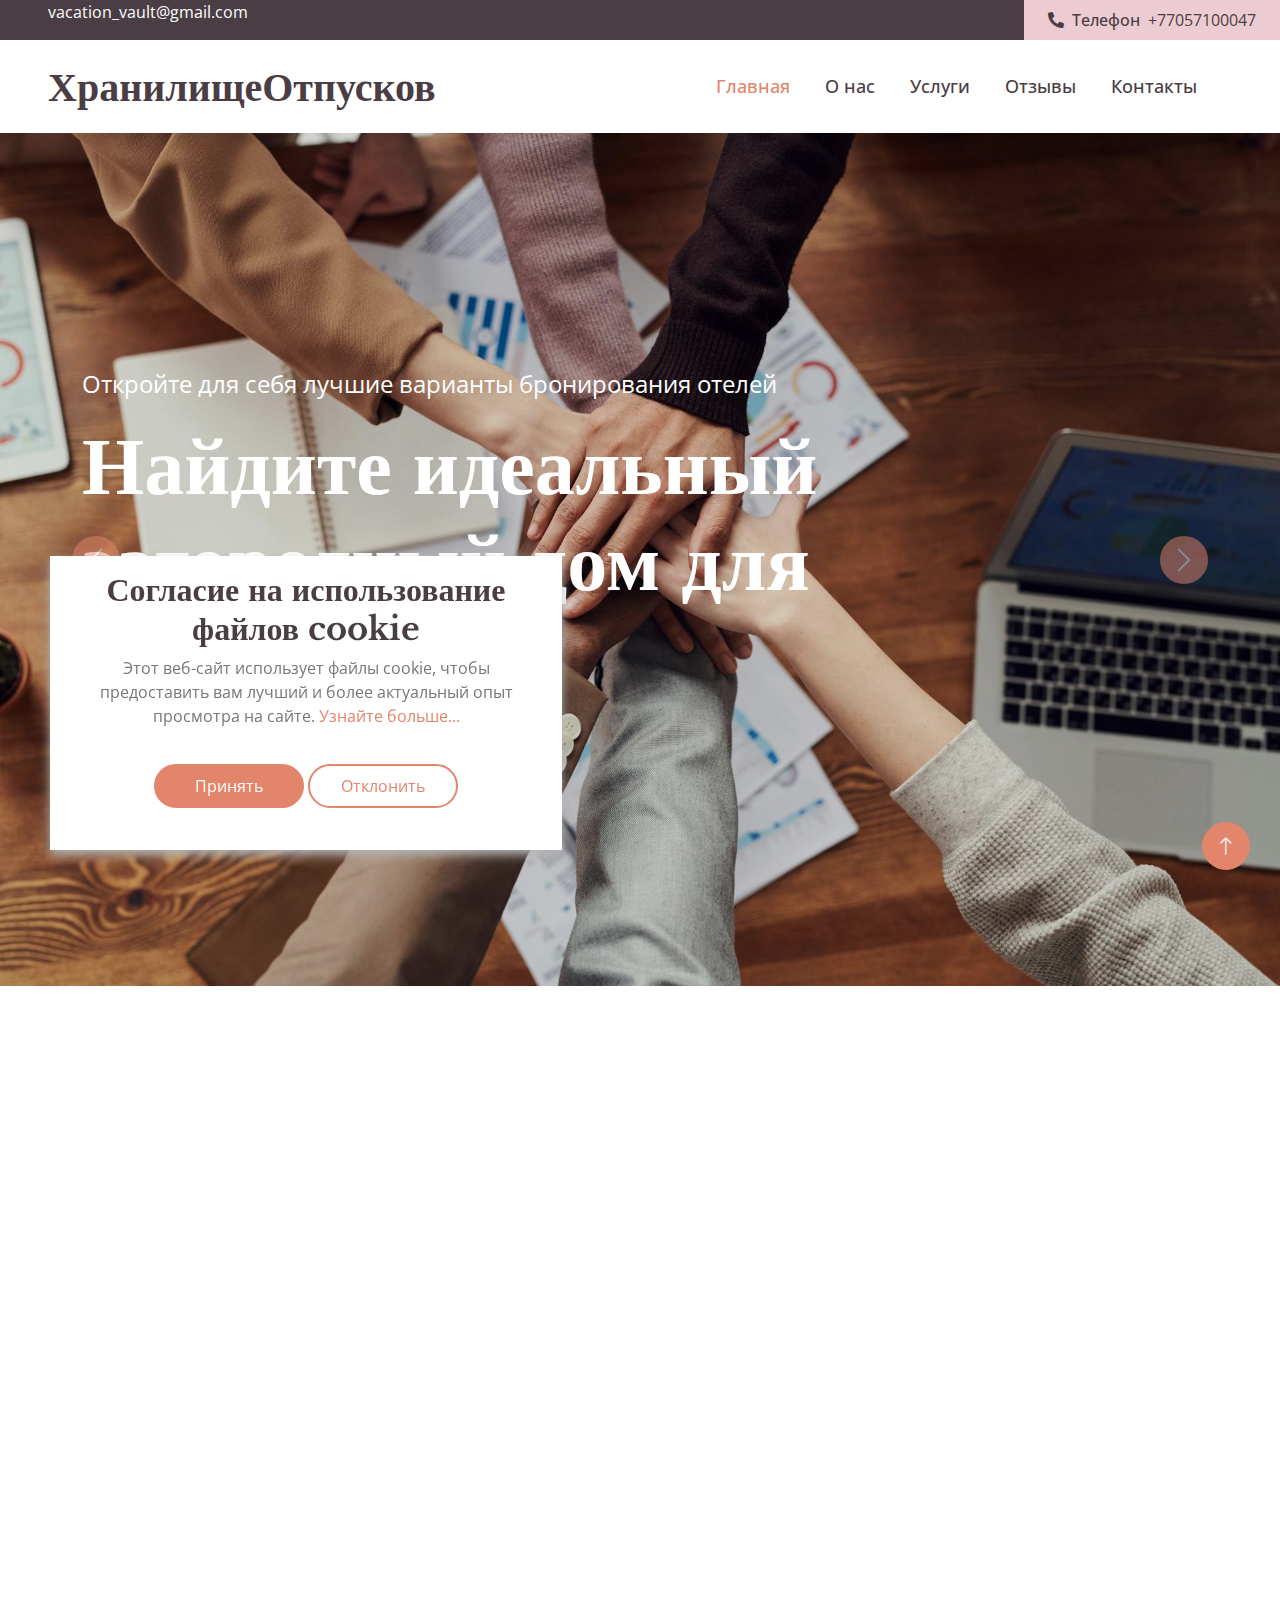
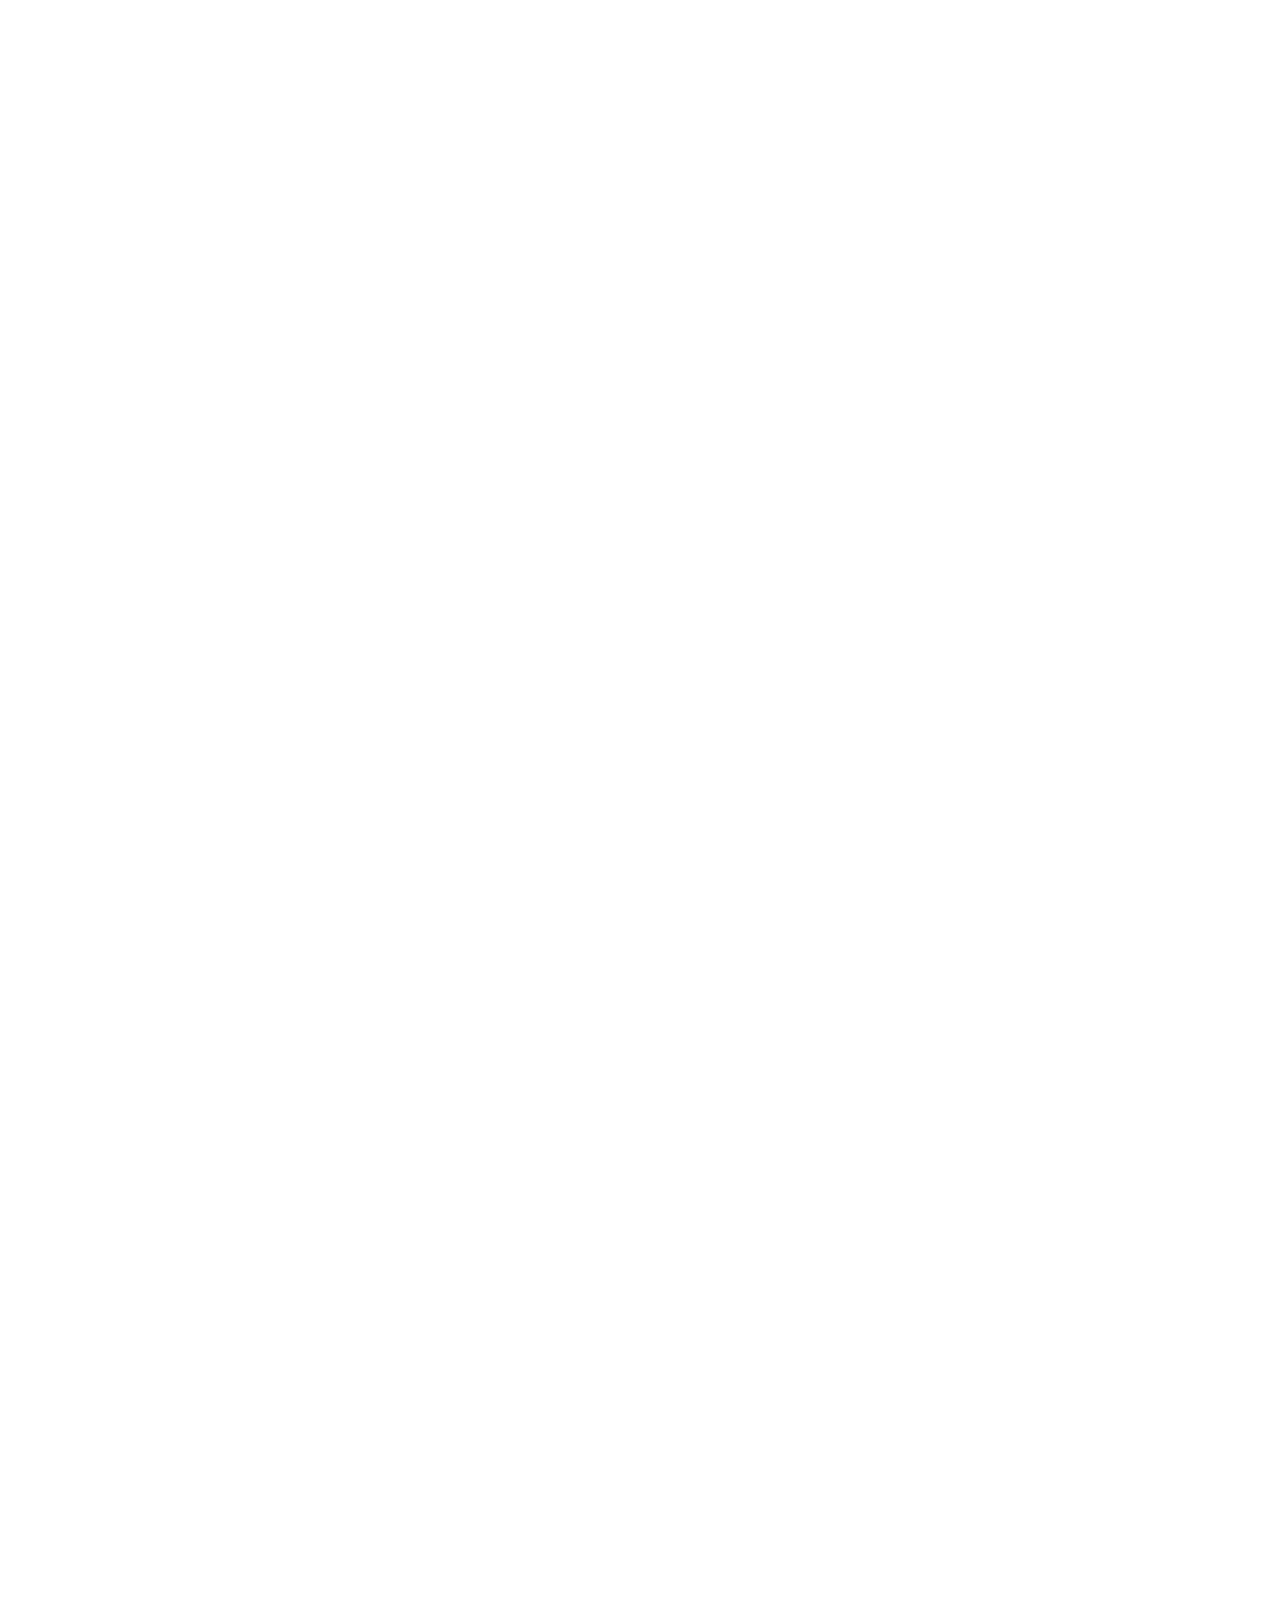
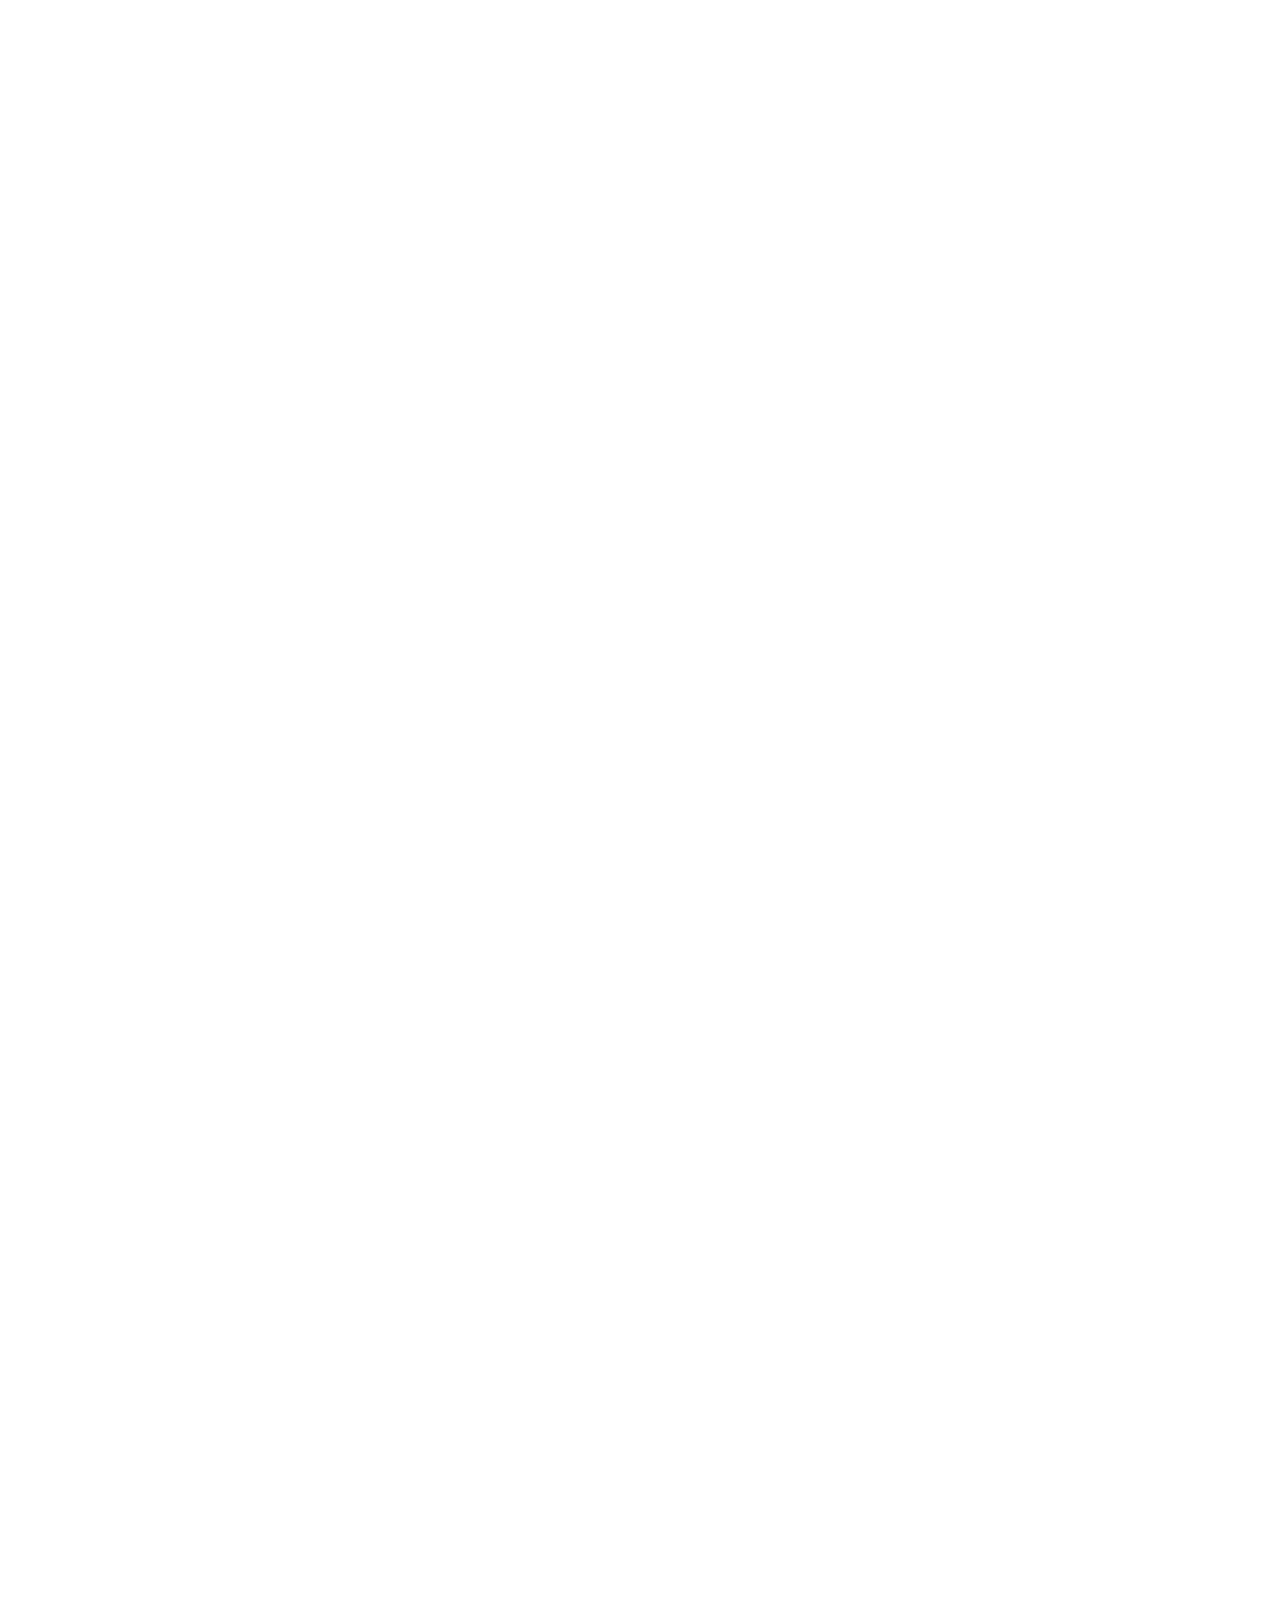
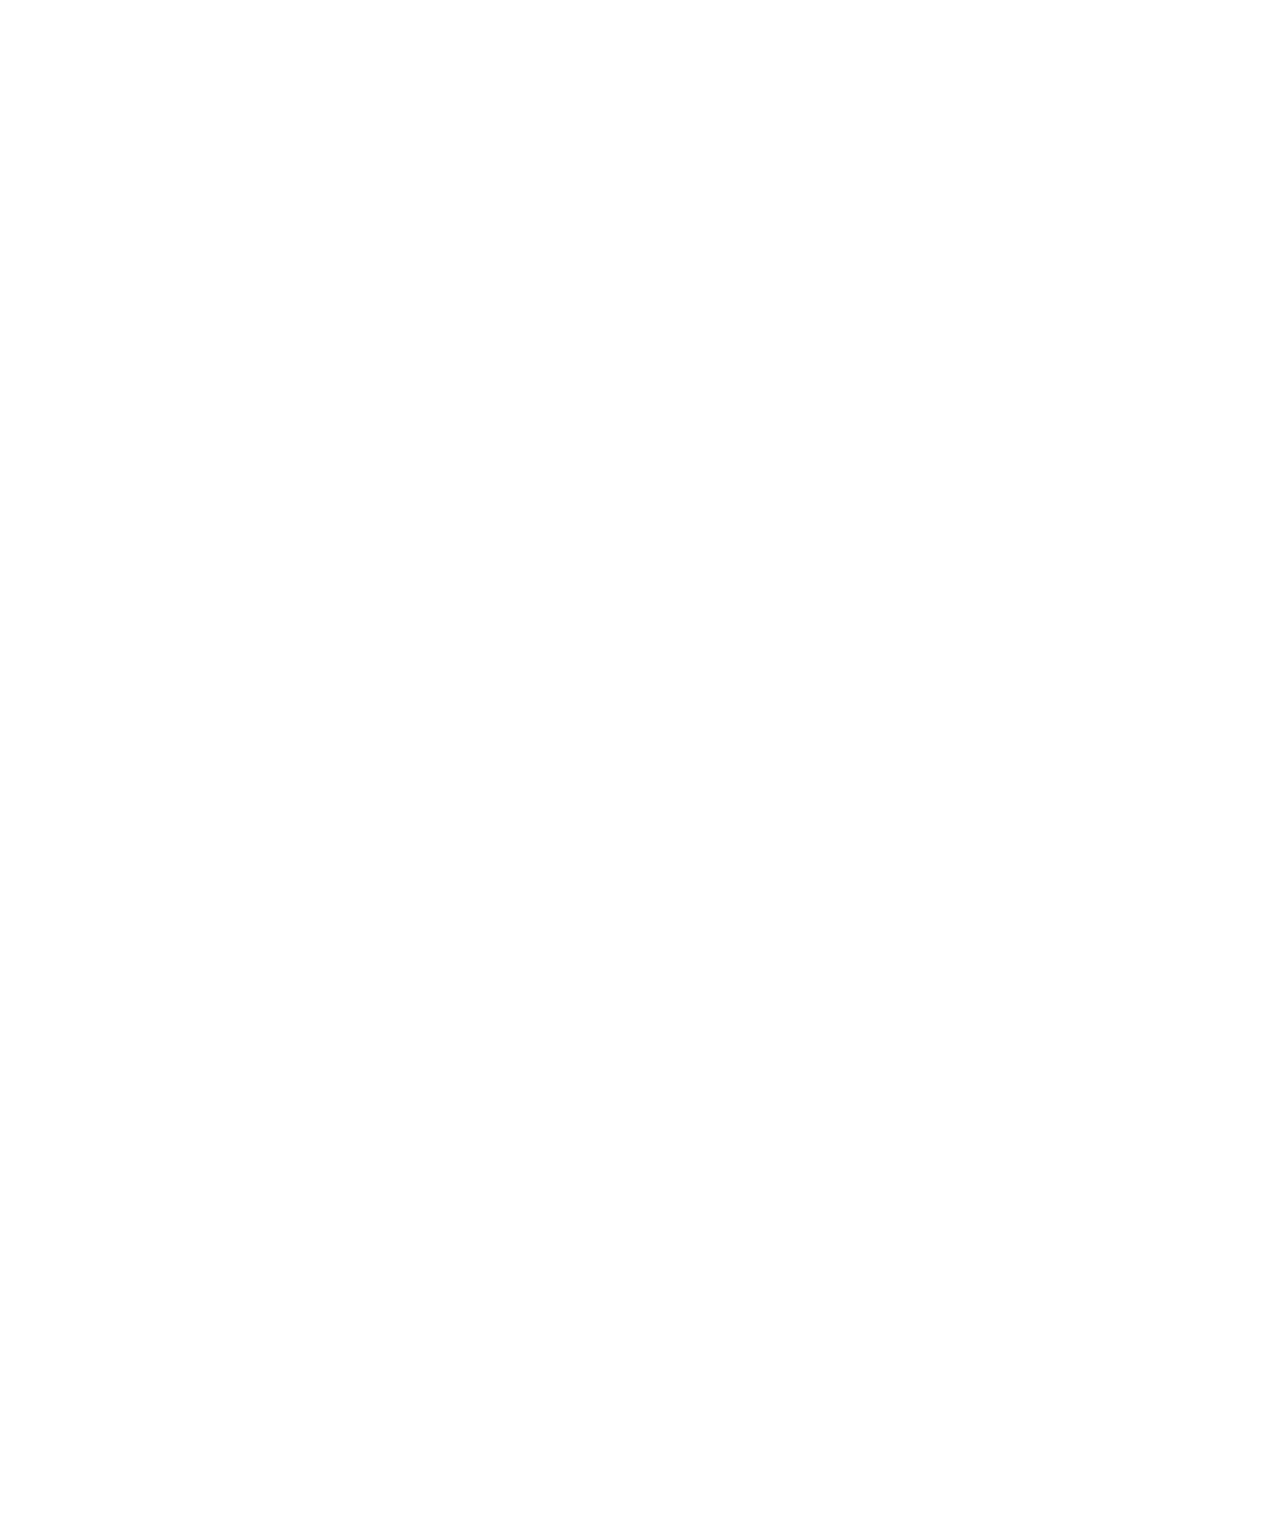
==== commit 372b0e57: "WIP" ====
--- a/index.html
+++ b/index.html
@@ -68,7 +68,7 @@
                         class="h-100 bg-secondary d-inline-flex align-items-center text-dark py-2 px-4"
                     >
                         <span class="me-2 fw-semi-bold"
-                            ><i class="fa fa-phone-alt me-2"></i>Call Us:</span
+                            ><i class="fa fa-phone-alt me-2"></i>Телефон</span
                         >
                         <span>+77057100047</span>
                     </div>
